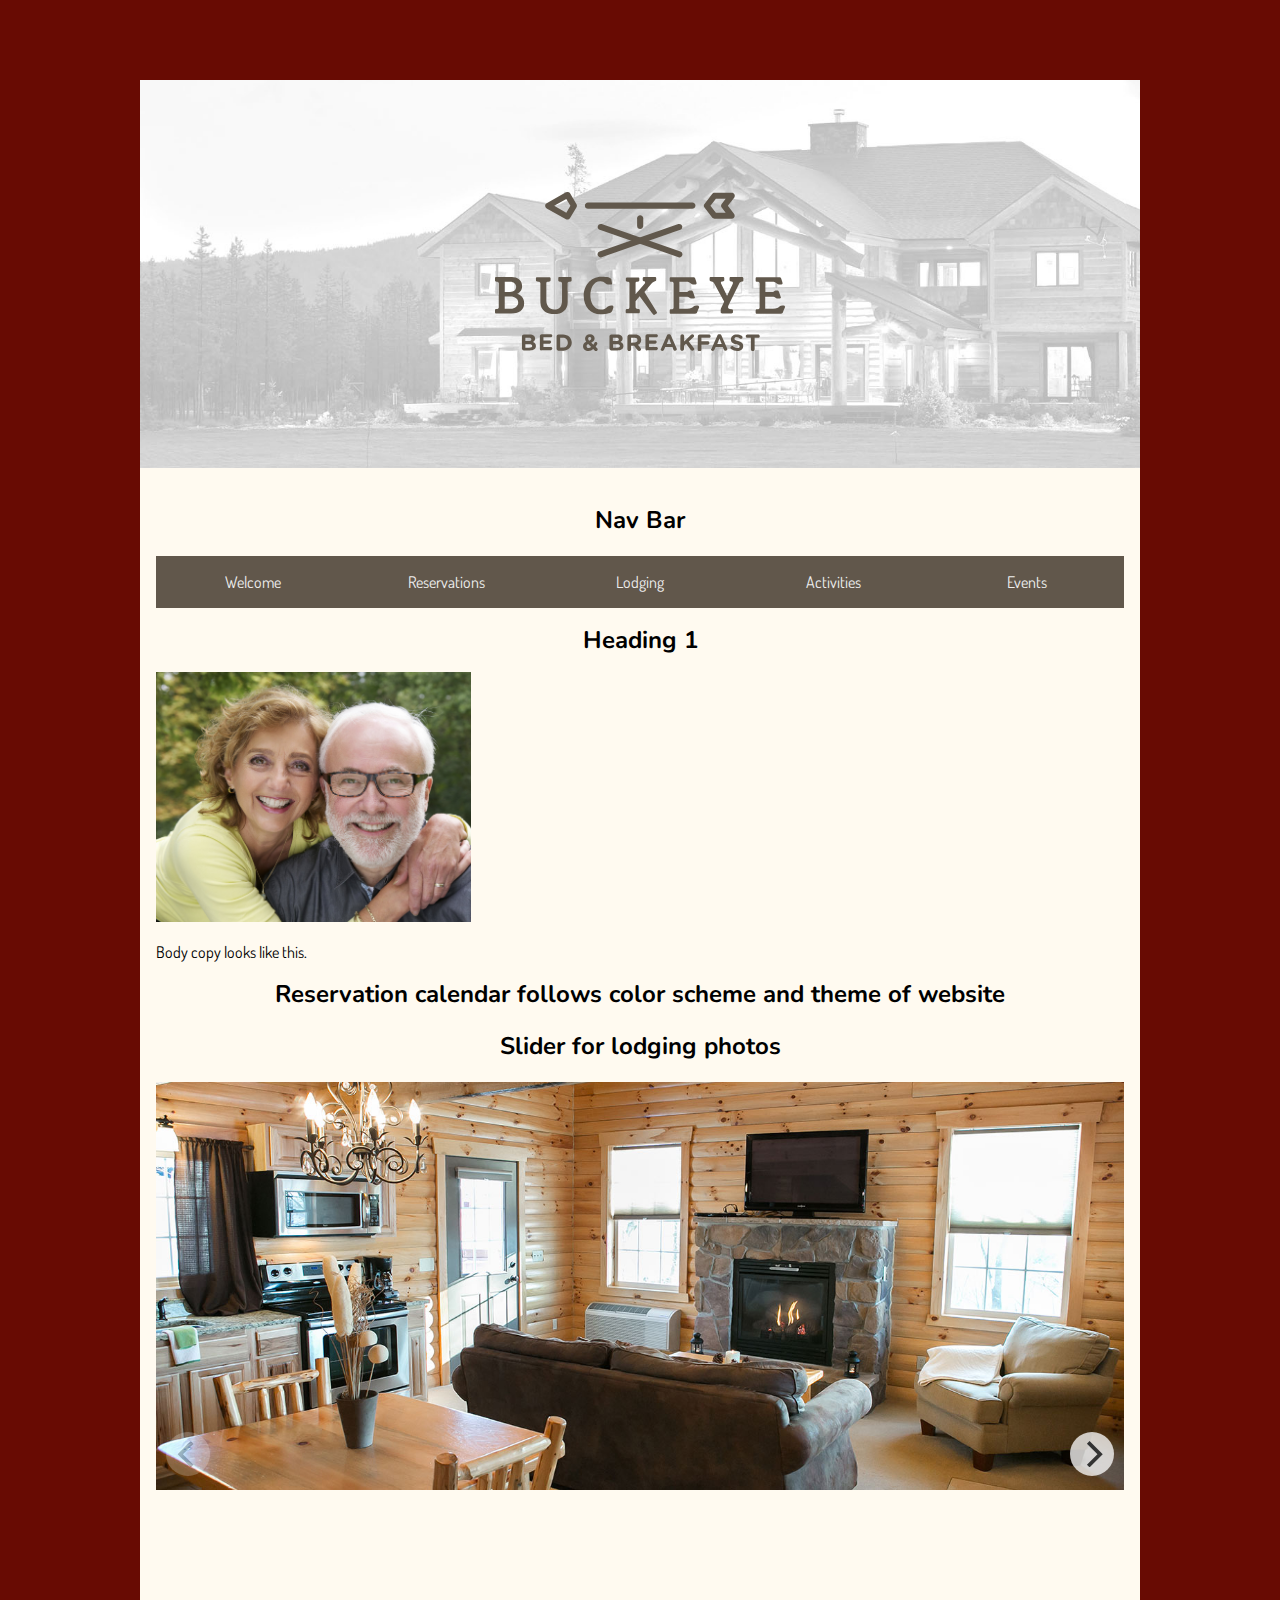
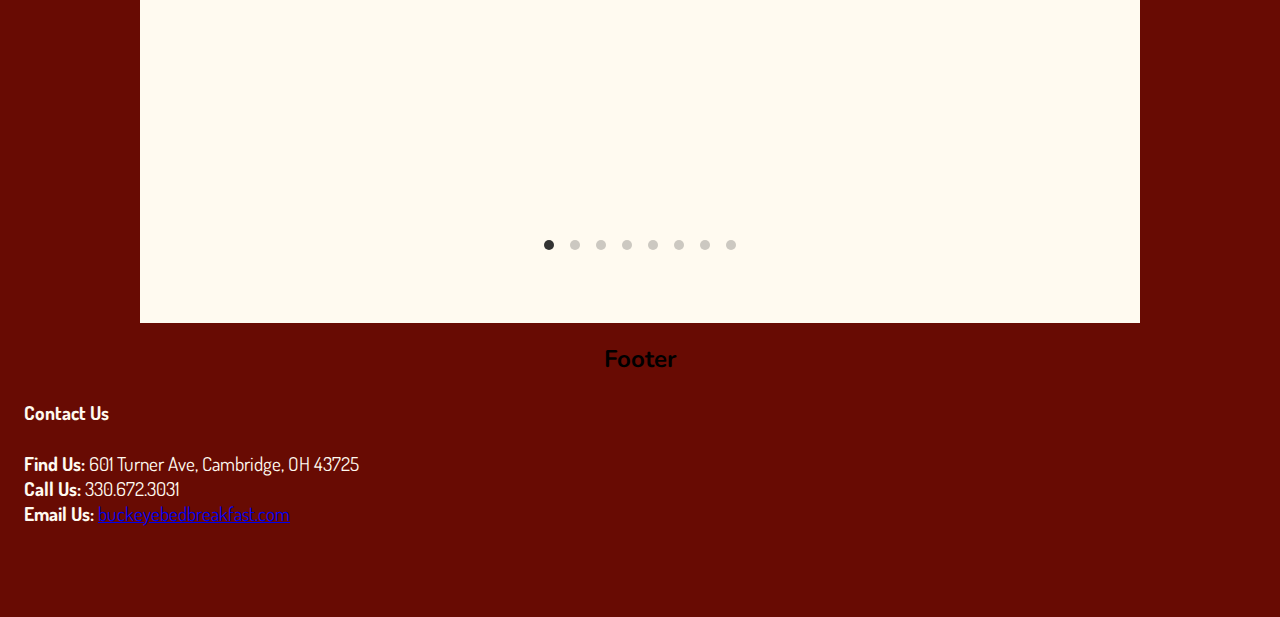
==== pattern library/index.html @ 6df13057 "Created Pattern Library" ====
<!DOCTYPE html>
<html lang="en-us">
  <head>
    <meta charset="utf-8">
    <meta http-equiv="X-UA-Compatible" content="IE=edge">
    <meta name="viewport" content="width=device-width, initial-scale=1">
    <title>Buckeye Bed & Breakfast</title>
    <meta name="description" content="Page Description Goes Here">
  </head>
  <body>
<div id="logo">
<img src="bbbuckeye_logo.svg" alt="BBB Logo"/>
</div>

<main role="main">
<nav role="navigation">
  <h2>Nav Bar</h2>
<ul id="list-nav">
  <li><a href="#welcome">Welcome</a></li>
  <li><a href="#reservations">Reservations</a></li>
  <li><a href="#lodging">Lodging</a></li>
  <li><a href="#activities">Activities</a></li>
  <li><a href="#events">Events</a></li>
</ul>
</nav>
  <h1 id="Heading 1"> Heading 1 </h1>
<img src="Owners-Buckeye.jpg" alt="BBB Owners" height="250"/>
     <p>Body copy looks like this.
    </p>



  <h1 id="reservations"> Reservation calendar follows color scheme and theme of website </h1>
<div data-tockify-component="upcoming" data-tockify-calendar="allison"></div>
<script data-tockify-script="embed" src="https://public.tockify.com/browser/embed.js"></script>

<h2> Slider for lodging photos </h2>

<div class="gallery js-flickity">
<div class="gallery-cell"><img  src="sugar-maple-header.jpg" alt="room1"/></div>
<div class="gallery-cell"><p>Out of Africa</p><img src="outofafrica.jpg" alt="bedroom1"/></div>
<div class="gallery-cell"><img src="treetoproom.jpg" alt="bedroom2"/></div>
<div class="gallery-cell"><img src="sweetheart_haven.jpg" alt="bedroom3"/></div>
<div class="gallery-cell"><img src="enchantmentbedroom.jpg" alt="bedroom4"/></div>
<div class="gallery-cell"><img src="bed-and-breakfast-room-with-a-view-aj4vaekj.jpg" alt="room2"/></div>
<div class="gallery-cell"><img src="evergreen-header-23.jpg" alt="room3"/></div>
<div class="gallery-cell"><img src="breakfast-in-bed.jpg" alt="room4"/></div>
</div>

</main>

<h2> Footer </h2>
  <footer role="contentinfo">
    <h4>Contact Us</h4>
    <dl>
      <dt><strong> Find Us:</strong> 601 Turner Ave, Cambridge, OH 43725 </dt>
      <dt> <strong>Call Us:</strong> 330.672.3031 </dt>
      <dt> <strong>Email Us:</strong> <a href="stay@buckeyebedbreakfast.com">buckeyebedbreakfast.com</a></dt>
	  </dl>
</footer>

      <!-- The page content goes here -->
      <link href="style.css" rel="stylesheet" type="text/css" media="screen" /> <!-- Add your stylesheet here, before the closing HTML tag -->
  </div>
</main>
<link rel="stylesheet" href="flickity.css" media="screen">
<script src="flickity.pkgd.min.js"></script>
  </body>
</html>
---- pattern library/style.css ----
@import url(https://fonts.googleapis.com/css?family=Nunito:400,700,300);
@import url(https://fonts.googleapis.com/css?family=Dosis);

body {
  background-color: rgb(104, 11, 3);
text-align: center, left;
max-width: 100%;
  padding: 4em 1em;
}

header{
  position:relative;
  background: no-repeat;
}

#logo{
  width:100%;
  margin: 0 auto;
  margin-top:.5em;
  text-align: center;
  max-width: 1000px;
  background-image: url("headerphoto.jpg");
  background-size: cover;
  padding: 4em 1em;
  box-sizing: border-box;
}

#logo img {
  width:30%;
  padding: 5%;
  max-width: 300px;
}
ul#list-nav {
  padding:0;
  list-style:none;
  width:100%;
  display: flex;
    flex-wrap: wrap;
    justify-content: center;
  background:#61574B;
}

ul#list-nav li {
  text-align: center;
  display: flex;
  flex: 1;
}

ul#list-nav li a {
 text-decoration:none;
 color:#eee;
 margin: 0 auto;
 width: 100%;
   padding: 1em;
}

ul#list-nav li a {
  text-align:center;
}

ul#list-nav li a:hover {
  background:#a2b3a1;
  color:#000
}
	ul.events-list {
  list-style-type: none;
  margin: 0;
  padding: 0;
  text-align: center;
	}
ul.events-list li {
  display: inline-block;
  height: 150px;
  margin: 0 1em 1em 0;
  position: relative;
  width: 150px;

}

ul.events-list li:hover span.text-content {
  opacity: 1;
}

span.text-content {
  background: rgba(0,0,0,0.5);
  color: white;
  cursor: pointer;
  display: table;
  height: 150px;
  left: 0;
  position: absolute;
  top: 0;
  width: 150px;
  opacity: 0;
  -webkit-transition: opacity 500ms;
  -moz-transition: opacity 500ms;
  -o-transition: opacity 500ms;
  transition: opacity 500ms;
}

#page-wrap {
	text-align: left;
	width: 1000px;
	margin: 0 auto;
}

*{
	font-size: 1em;
	font-family: 'Dosis', sans-serif;
	}


main {
	background-color: #FFFAF0;
  padding: 1em;
  margin-bottom: 1em;
  max-width:1000px;
  margin:0 auto;
  box-sizing: border-box;
}
footer {
	text-align: left;
  color:#FFFAF0;
  font-size: 1.2em;
}


img {
	max-width: 100%;
}

.gallery {
  margin-bottom: 5em;
  display: block;
}

.gallery-cell {
  width: 100%; /* full width */
  height: auto; /* height of gallery */
  margin-right: 10px;
  font-size: 5em;
}

.gallery-cell img {
  width: 100%;
}

.gallery-cell p {
  position:absolute;
  bottom: 0;
  color: #FFFAF0;
  font-size: 50%;
  margin: 0;
  padding: .1em;
  padding-left: 1em;
  background-color:rgb(104, 11, 3);
  width:100%;
}



h1, h2, h3{
  font-size: 1.5em;
  font-family: 'Nunito', sans-serif;
  text-align: center;
}
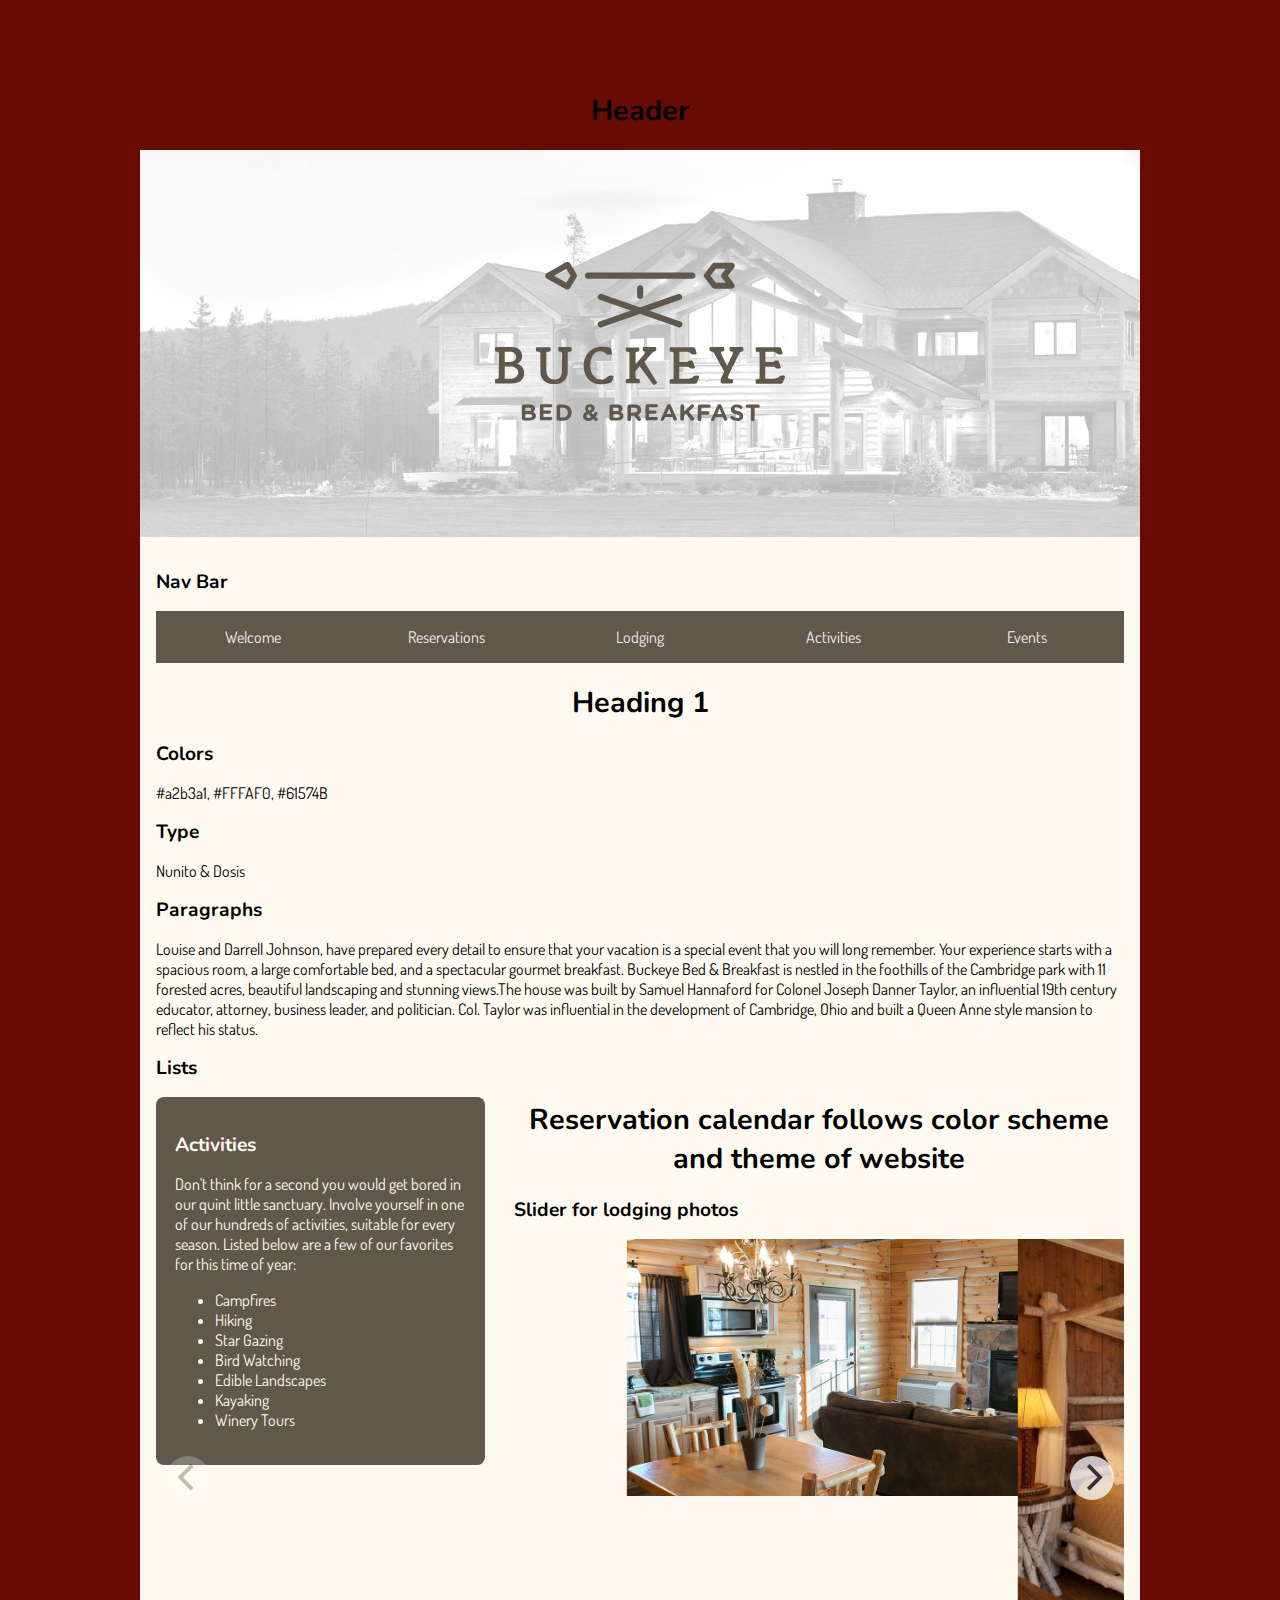
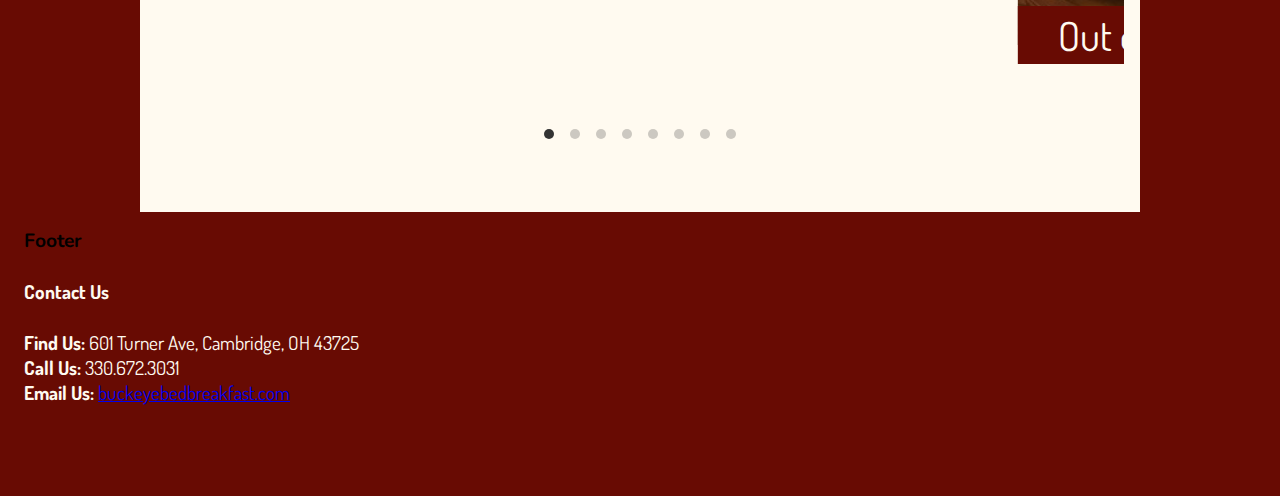
==== commit 8db8e631: "Updates" ====
--- a/pattern library/index.html
+++ b/pattern library/index.html
@@ -8,6 +8,7 @@
     <meta name="description" content="Page Description Goes Here">
   </head>
   <body>
+    <h1>Header</h1>
 <div id="logo">
 <img src="bbbuckeye_logo.svg" alt="BBB Logo"/>
 </div>
@@ -24,15 +25,45 @@
 </ul>
 </nav>
   <h1 id="Heading 1"> Heading 1 </h1>
-<img src="Owners-Buckeye.jpg" alt="BBB Owners" height="250"/>
-     <p>Body copy looks like this.
-    </p>
+
+<h2>Colors</h2>
+<p> #a2b3a1, #FFFAF0, #61574B </p>
 
 
+<h2>Type</h2>
+<p>Nunito & Dosis</p>
 
+<h2> Paragraphs</h2>
+<p>Louise and Darrell Johnson, have prepared every detail to ensure that your
+vacation is a special event that you will long remember. Your experience starts with a
+spacious room, a large comfortable bed, and a spectacular gourmet breakfast. Buckeye Bed &
+Breakfast is nestled in the foothills of the Cambridge park with 11 forested acres, beautiful
+landscaping and stunning views.The house was built by Samuel Hannaford for Colonel Joseph Danner
+Taylor, an influential 19th century educator, attorney, business leader, and politician. Col. Taylor
+was influential in the development of Cambridge, Ohio and built a Queen Anne style mansion to reflect his status.</p>
+
+<h2>Lists</h2>
+
+<div class="activities">
+    <h2 id="activities"> Activities </h2>
+<p> Don't think for a second you would get bored in our quint little sanctuary. Involve yourself in one of our hundreds of activities, suitable for every season. Listed below are a few of our favorites for this time of year:
+</p>
+    <ul>
+      <li> Campfires </li>
+      <li>Hiking</li>
+      <li>Star Gazing</li>
+      <li>Bird Watching</li>
+      <li>Edible Landscapes</li>
+      <li>Kayaking</li>
+      <li>Winery Tours</li>
+    </ul>
+    </div>
+
+<div class="Calendar">
   <h1 id="reservations"> Reservation calendar follows color scheme and theme of website </h1>
 <div data-tockify-component="upcoming" data-tockify-calendar="allison"></div>
 <script data-tockify-script="embed" src="https://public.tockify.com/browser/embed.js"></script>
+</div>
 
 <h2> Slider for lodging photos </h2>
 
--- a/pattern library/style.css
+++ b/pattern library/style.css
@@ -157,10 +157,35 @@
   width:100%;
 }
 
-
-
-h1, h2, h3{
-  font-size: 1.5em;
+h1{
+  font-size: 1.8em;
   font-family: 'Nunito', sans-serif;
   text-align: center;
 }
+
+h2, h3{
+  font-size: 1.2em;
+  font-family: 'Nunito', sans-serif;
+  text-align: left;
+}
+
+.activities{
+  background-color: #61574B;
+  color: #FFFAF0;
+  border-radius:.5em;
+  padding: .5em;
+  margin-bottom:3%;
+}
+
+@media screen and (min-width: 600px){
+  .activities{
+    width: 30%;
+  display:inline-block;
+  float:left;
+  margin-right:3%;
+  padding: 2%;
+}
+
+.calendar{
+
+}
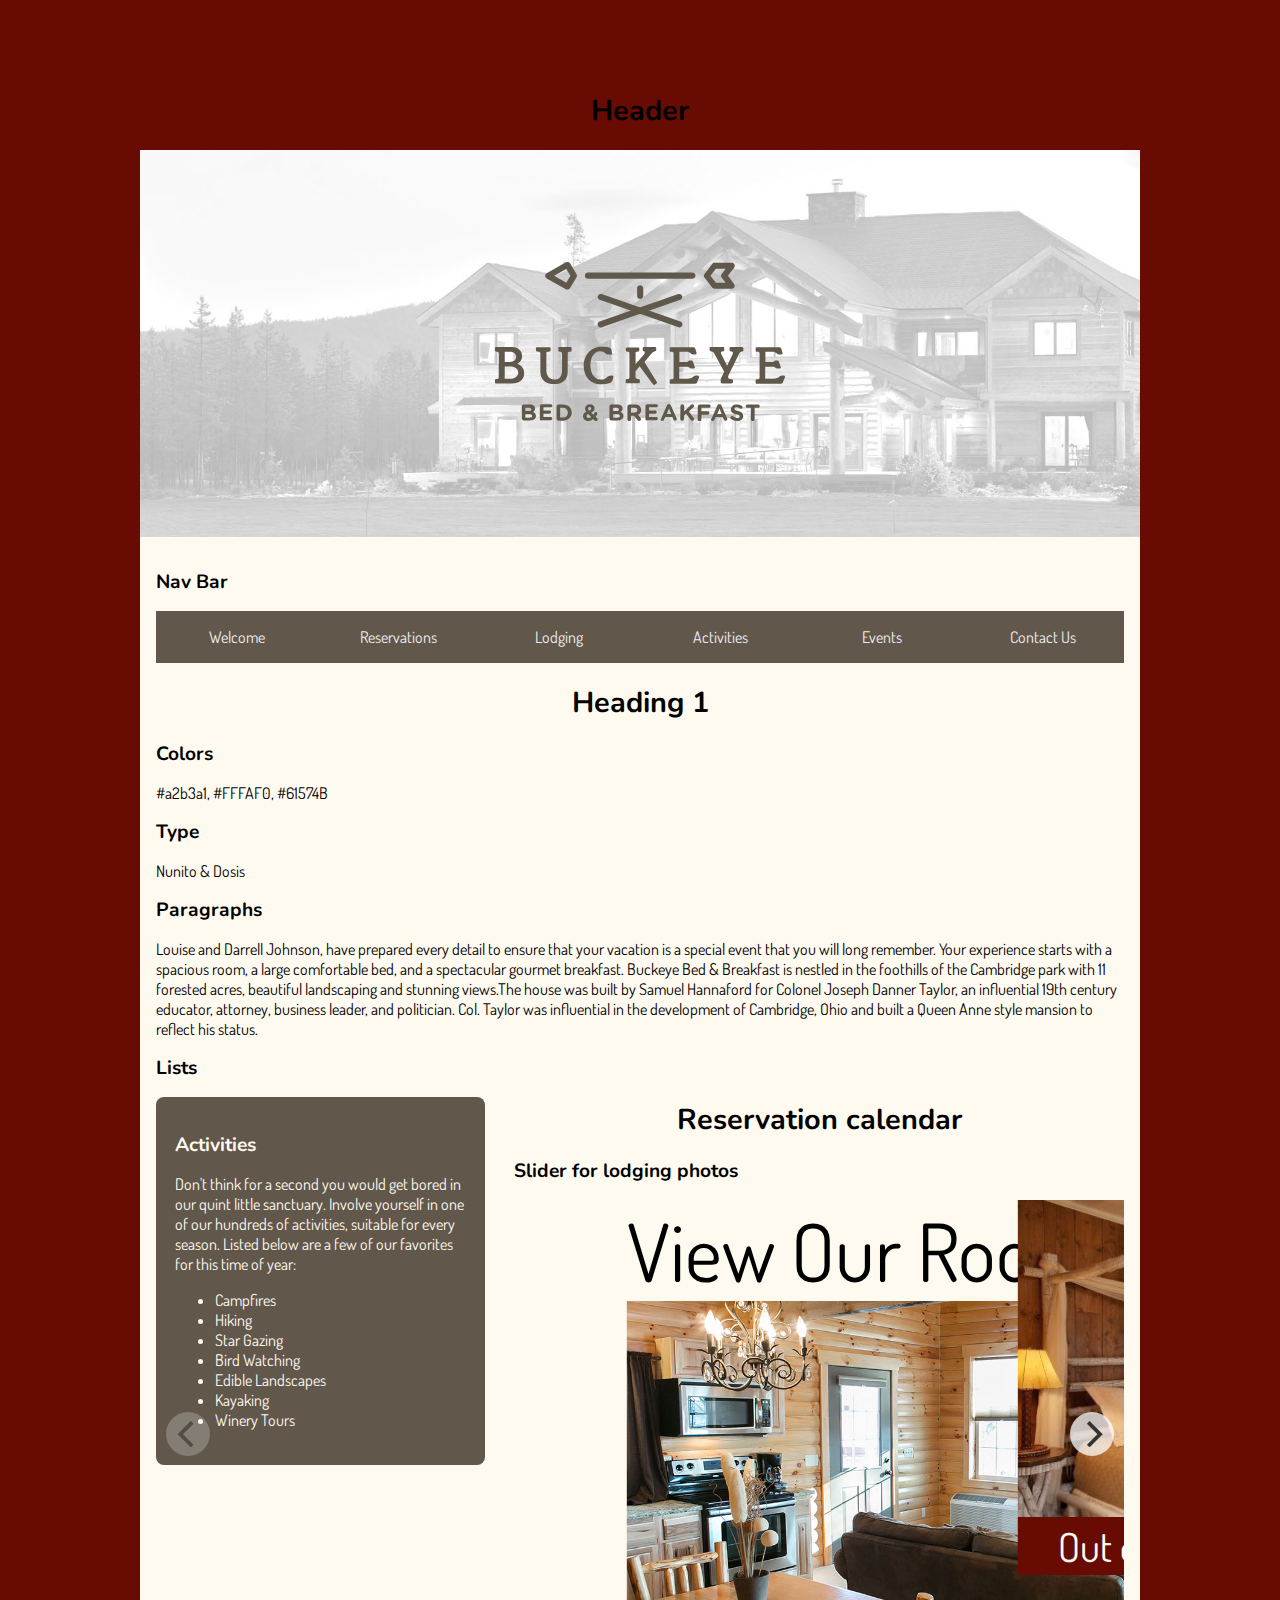
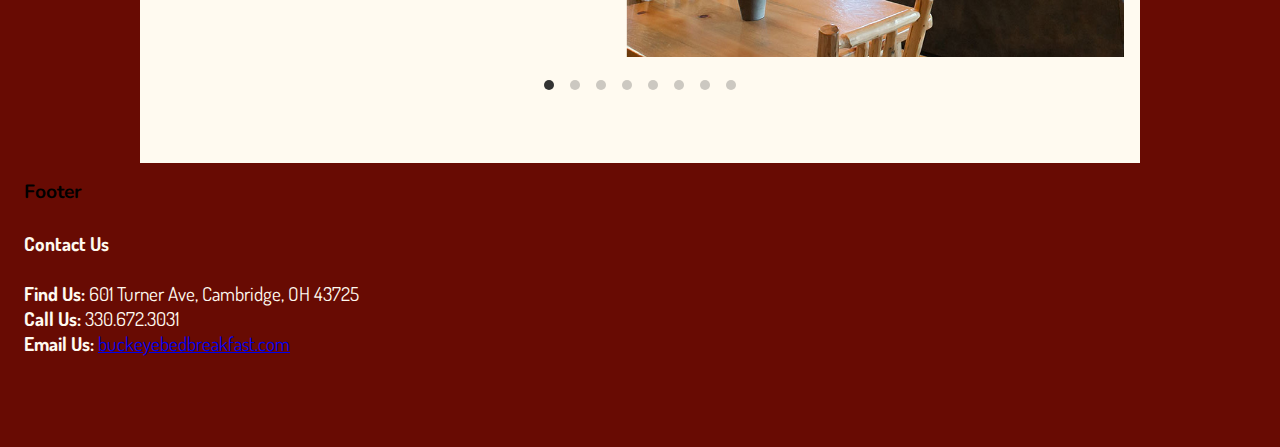
==== commit a6ee203c: "Contact and Reservation Update" ====
--- a/pattern library/index.html
+++ b/pattern library/index.html
@@ -16,14 +16,15 @@
 <main role="main">
 <nav role="navigation">
   <h2>Nav Bar</h2>
-<ul id="list-nav">
-  <li><a href="#welcome">Welcome</a></li>
-  <li><a href="#reservations">Reservations</a></li>
-  <li><a href="#lodging">Lodging</a></li>
-  <li><a href="#activities">Activities</a></li>
-  <li><a href="#events">Events</a></li>
-</ul>
-</nav>
+  <ul id="list-nav">
+    <li><a href="#welcome">Welcome</a></li>
+    <li><a href="#reservations">Reservations</a></li>
+    <li><a href="#lodging">Lodging</a></li>
+    <li><a href="#activities">Activities</a></li>
+    <li><a href="#events">Events</a></li>
+    <li><a href="#contact">Contact Us</a></li>
+  </ul>
+  </nav>
   <h1 id="Heading 1"> Heading 1 </h1>
 
 <h2>Colors</h2>
@@ -60,15 +61,16 @@
     </div>
 
 <div class="Calendar">
-  <h1 id="reservations"> Reservation calendar follows color scheme and theme of website </h1>
-<div data-tockify-component="upcoming" data-tockify-calendar="allison"></div>
+  <h1 id="reservations"> Reservation calendar </h1>
+  <div data-tockify-component="upcoming" data-tockify-calendar="allison.strang"></div>
 <script data-tockify-script="embed" src="https://public.tockify.com/browser/embed.js"></script>
+
 </div>
 
 <h2> Slider for lodging photos </h2>
 
 <div class="gallery js-flickity">
-<div class="gallery-cell"><img  src="sugar-maple-header.jpg" alt="room1"/></div>
+<div class="gallery-cell">View Our Rooms<img  src="sugar-maple-header.jpg" alt="room1"/></div>
 <div class="gallery-cell"><p>Out of Africa</p><img src="outofafrica.jpg" alt="bedroom1"/></div>
 <div class="gallery-cell"><img src="treetoproom.jpg" alt="bedroom2"/></div>
 <div class="gallery-cell"><img src="sweetheart_haven.jpg" alt="bedroom3"/></div>
--- a/pattern library/style.css
+++ b/pattern library/style.css
@@ -161,6 +161,8 @@
   font-size: 1.8em;
   font-family: 'Nunito', sans-serif;
   text-align: center;
+  .clear
+  float:left;
 }
 
 h2, h3{
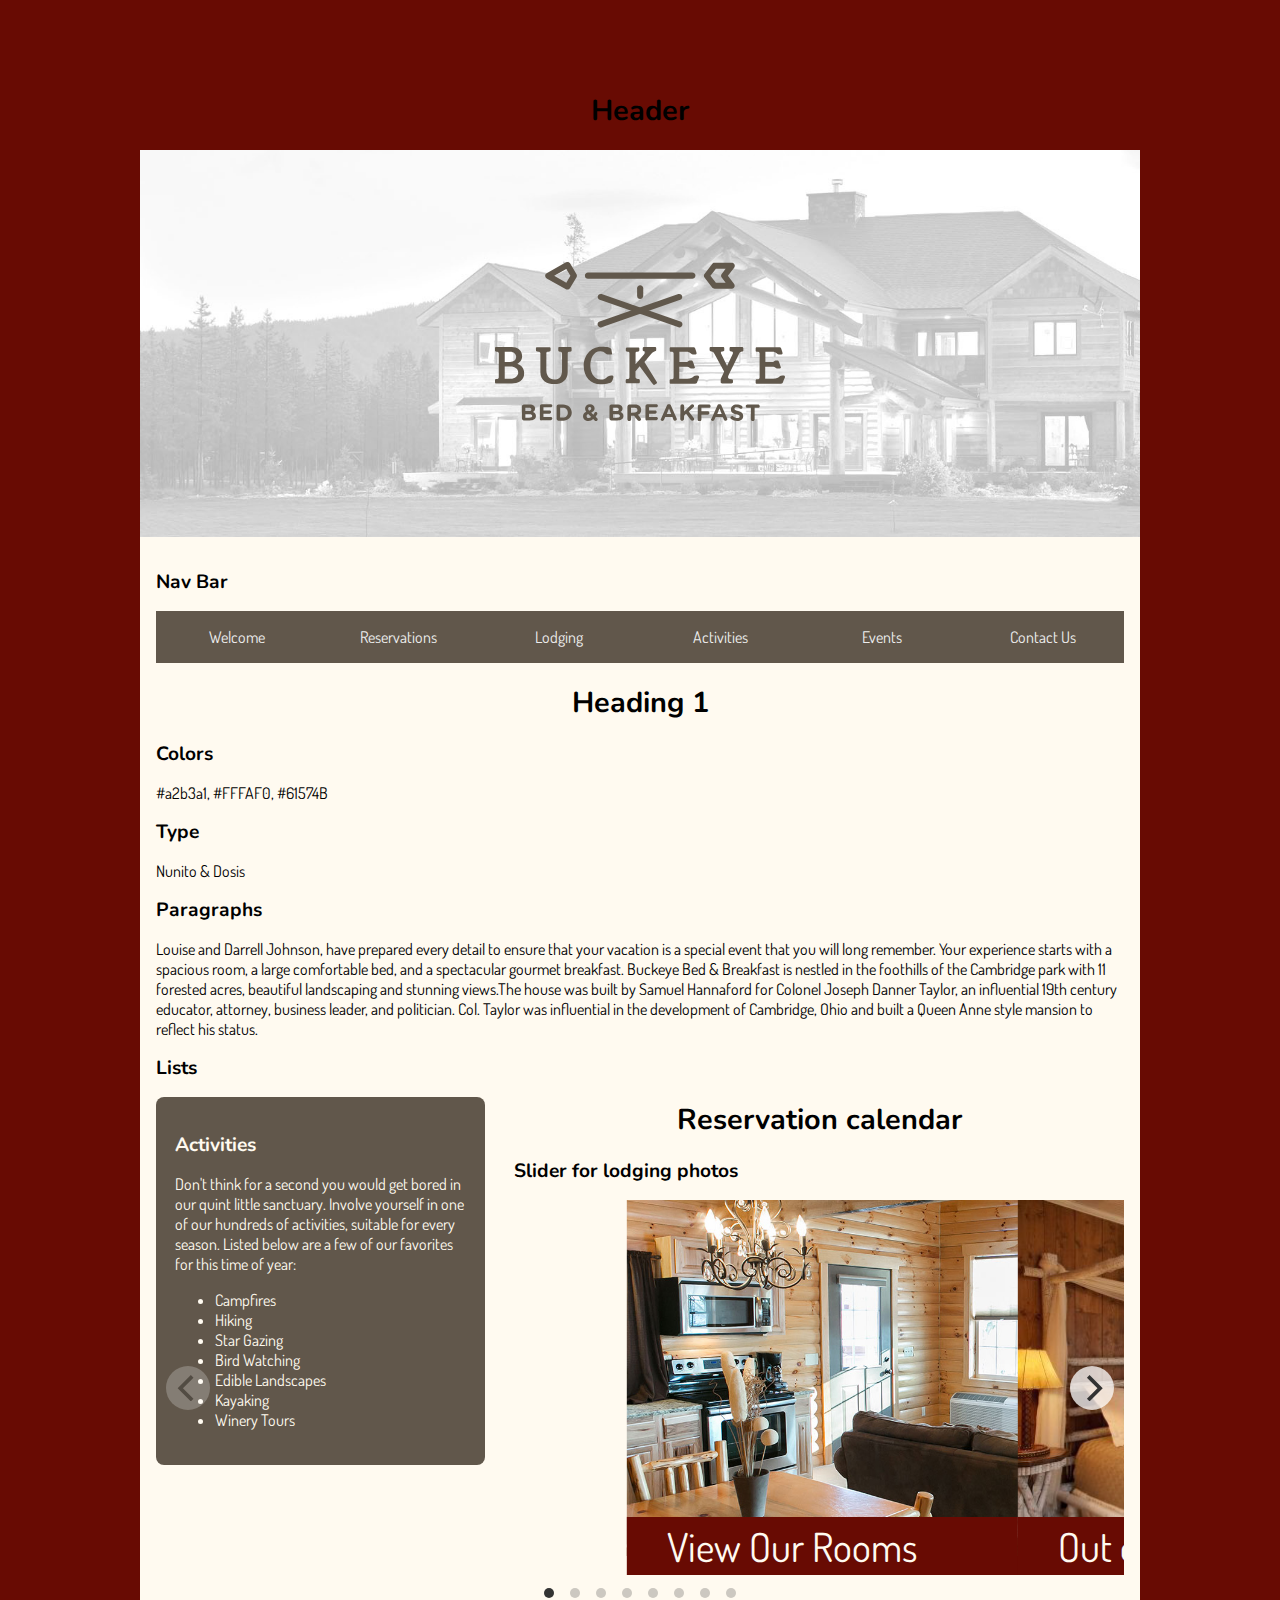
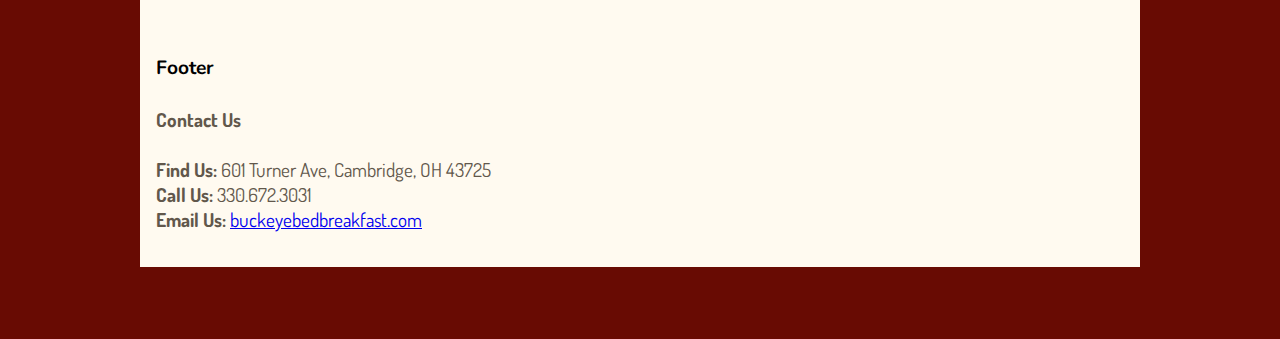
==== commit 1ab09204: "fix contact info" ====
--- a/pattern library/index.html
+++ b/pattern library/index.html
@@ -70,7 +70,7 @@
 <h2> Slider for lodging photos </h2>
 
 <div class="gallery js-flickity">
-<div class="gallery-cell">View Our Rooms<img  src="sugar-maple-header.jpg" alt="room1"/></div>
+<div class="gallery-cell"><p>View Our Rooms</p><img  src="sugar-maple-header.jpg" alt="room1"/></div>
 <div class="gallery-cell"><p>Out of Africa</p><img src="outofafrica.jpg" alt="bedroom1"/></div>
 <div class="gallery-cell"><img src="treetoproom.jpg" alt="bedroom2"/></div>
 <div class="gallery-cell"><img src="sweetheart_haven.jpg" alt="bedroom3"/></div>
@@ -79,9 +79,6 @@
 <div class="gallery-cell"><img src="evergreen-header-23.jpg" alt="room3"/></div>
 <div class="gallery-cell"><img src="breakfast-in-bed.jpg" alt="room4"/></div>
 </div>
-
-</main>
-
 <h2> Footer </h2>
   <footer role="contentinfo">
     <h4>Contact Us</h4>
@@ -92,6 +89,9 @@
 	  </dl>
 </footer>
 
+</main>
+
+
       <!-- The page content goes here -->
       <link href="style.css" rel="stylesheet" type="text/css" media="screen" /> <!-- Add your stylesheet here, before the closing HTML tag -->
   </div>
--- a/pattern library/style.css
+++ b/pattern library/style.css
@@ -120,7 +120,7 @@
 }
 footer {
 	text-align: left;
-  color:#FFFAF0;
+  color:#61574B;
   font-size: 1.2em;
 }
 
